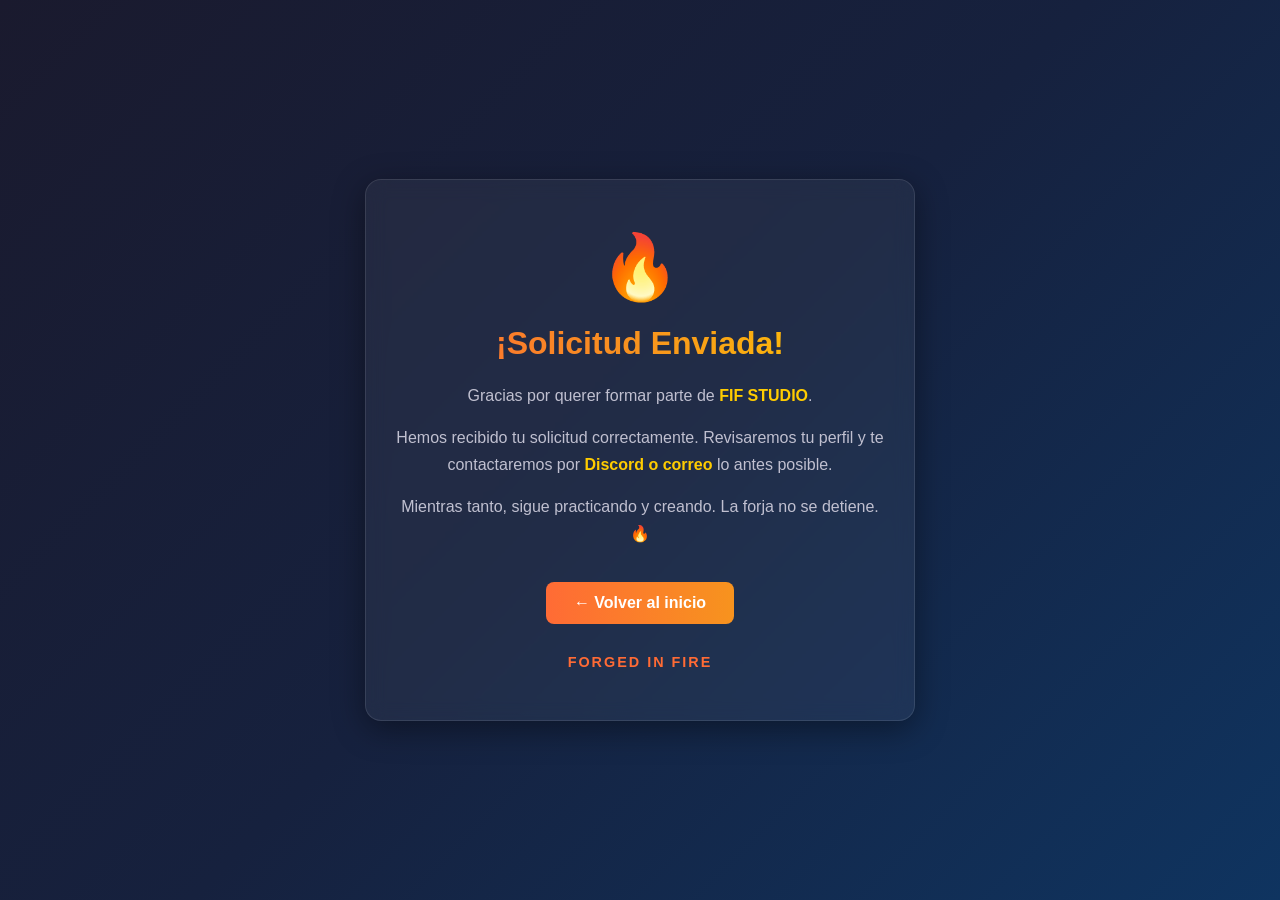
==== gracias.html @ fd801282 "Primera version pagina FIF STUDIO" ====
<!DOCTYPE html>
<html lang="es">
<head>
<meta charset="UTF-8">
<meta name="viewport" content="width=device-width, initial-scale=1.0">
<title>¡Gracias! - FIF STUDIO</title>
<style>
  * { margin: 0; padding: 0; box-sizing: border-box; }
  body {
    font-family: 'Segoe UI', Tahoma, sans-serif;
    background: linear-gradient(135deg, #1a1a2e 0%, #16213e 50%, #0f3460 100%);
    color: #eaeaea;
    min-height: 100vh;
    display: flex;
    align-items: center;
    justify-content: center;
    padding: 20px;
    text-align: center;
  }
  .card {
    max-width: 550px;
    background: rgba(255,255,255,0.05);
    border: 1px solid rgba(255,255,255,0.1);
    border-radius: 16px;
    padding: 50px 30px;
    backdrop-filter: blur(10px);
    box-shadow: 0 8px 32px rgba(0,0,0,0.4);
  }
  .emoji { font-size: 4em; margin-bottom: 20px; }
  h1 {
    font-size: 2em;
    background: linear-gradient(90deg, #ff6b35, #f7931e, #ffcc00);
    -webkit-background-clip: text;
    -webkit-text-fill-color: transparent;
    margin-bottom: 20px;
  }
  p { line-height: 1.7; color: #c0c0d0; margin-bottom: 15px; }
  .highlight { color: #ffcc00; font-weight: bold; }
  a {
    display: inline-block;
    margin-top: 20px;
    padding: 12px 28px;
    background: linear-gradient(90deg, #ff6b35, #f7931e);
    color: #fff;
    text-decoration: none;
    border-radius: 8px;
    font-weight: bold;
    transition: transform 0.2s;
  }
  a:hover { transform: translateY(-2px); }
  .logo { color: #ff6b35; font-weight: bold; letter-spacing: 2px; margin-top: 30px; font-size: 0.9em; }
</style>
</head>
<body>
<div class="card">
  <div class="emoji">🔥</div>
  <h1>¡Solicitud Enviada!</h1>
  <p>Gracias por querer formar parte de <span class="highlight">FIF STUDIO</span>.</p>
  <p>Hemos recibido tu solicitud correctamente. Revisaremos tu perfil y te contactaremos por <span class="highlight">Discord o correo</span> lo antes posible.</p>
  <p>Mientras tanto, sigue practicando y creando. La forja no se detiene. 🔥</p>
  <a href="index.html">← Volver al inicio</a>
  <div class="logo">FORGED IN FIRE</div>
</div>
</body>
</html>
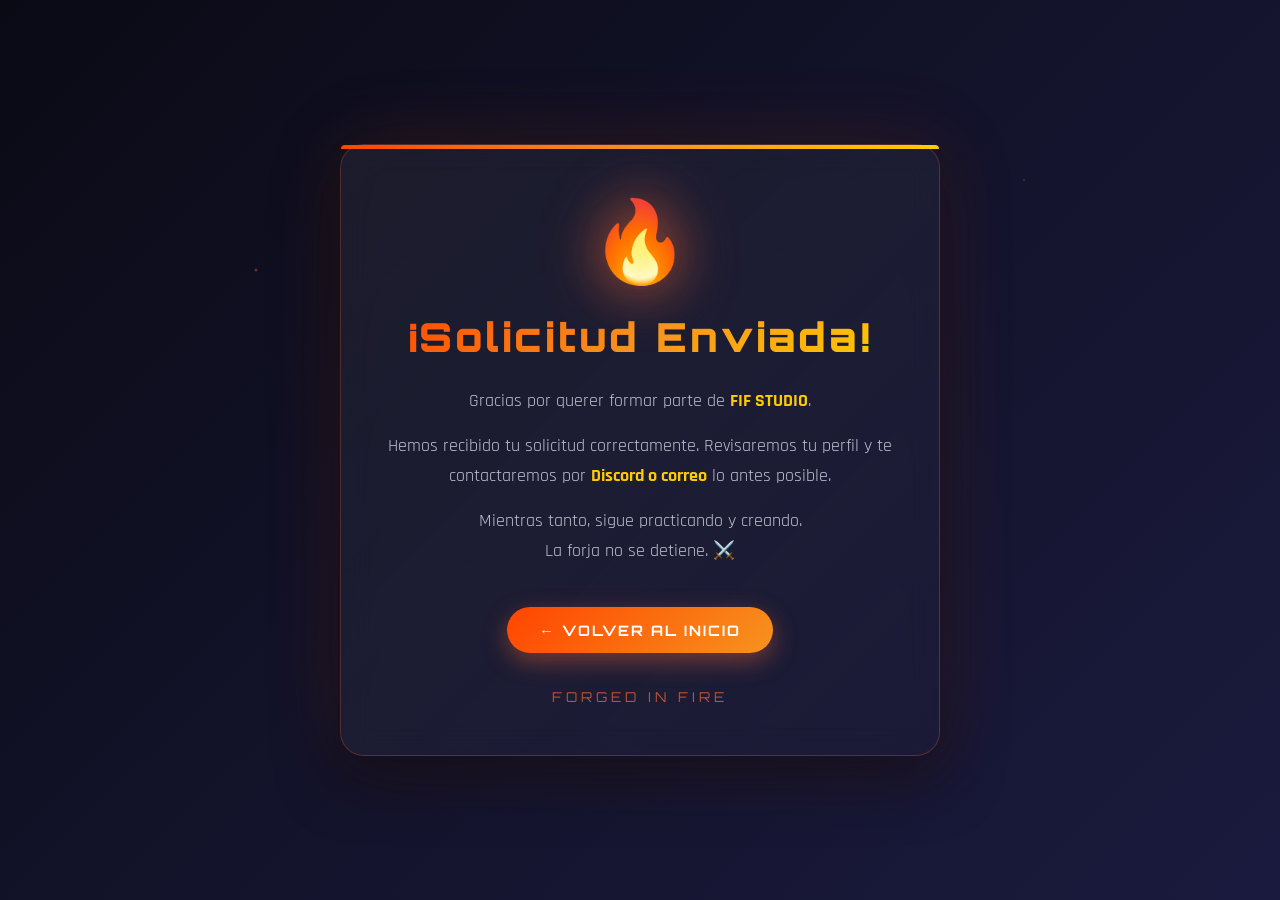
==== commit a51a2f3d: "Rediseño completo: pagina interactiva con animaciones" ====
--- a/gracias.html
+++ b/gracias.html
@@ -3,12 +3,14 @@
 <head>
 <meta charset="UTF-8">
 <meta name="viewport" content="width=device-width, initial-scale=1.0">
-<title>¡Gracias! - FIF STUDIO</title>
+<title>¡Gracias! 🔥 FIF STUDIO</title>
+<link href="https://fonts.googleapis.com/css2?family=Orbitron:wght@700;900&family=Rajdhani:wght@400;600;700&display=swap" rel="stylesheet">
 <style>
   * { margin: 0; padding: 0; box-sizing: border-box; }
+
   body {
-    font-family: 'Segoe UI', Tahoma, sans-serif;
-    background: linear-gradient(135deg, #1a1a2e 0%, #16213e 50%, #0f3460 100%);
+    font-family: 'Rajdhani', sans-serif;
+    background: linear-gradient(135deg, #0a0a15 0%, #13132b 50%, #1a1a3e 100%);
     color: #eaeaea;
     min-height: 100vh;
     display: flex;
@@ -16,50 +18,141 @@
     justify-content: center;
     padding: 20px;
     text-align: center;
+    overflow: hidden;
+    position: relative;
   }
+
+  .bg-fire::before {
+    content: '';
+    position: absolute;
+    inset: 0;
+    background-image: 
+      radial-gradient(2px 2px at 20% 30%, rgba(255,107,53,0.6), transparent),
+      radial-gradient(2px 2px at 60% 70%, rgba(255,204,0,0.5), transparent),
+      radial-gradient(1px 1px at 40% 80%, rgba(255,69,0,0.7), transparent),
+      radial-gradient(1px 1px at 80% 20%, rgba(247,147,30,0.6), transparent);
+    animation: sparkle 6s ease-in-out infinite alternate;
+  }
+
+  @keyframes sparkle {
+    0%   { opacity: 0.3; }
+    100% { opacity: 0.9; }
+  }
+
   .card {
-    max-width: 550px;
-    background: rgba(255,255,255,0.05);
-    border: 1px solid rgba(255,255,255,0.1);
-    border-radius: 16px;
-    padding: 50px 30px;
-    backdrop-filter: blur(10px);
-    box-shadow: 0 8px 32px rgba(0,0,0,0.4);
+    max-width: 600px;
+    background: linear-gradient(135deg, rgba(255,255,255,0.06), rgba(255,255,255,0.02));
+    border: 1px solid rgba(255,107,53,0.25);
+    border-radius: 24px;
+    padding: 50px 35px;
+    backdrop-filter: blur(15px);
+    box-shadow: 0 20px 60px rgba(0,0,0,0.5), 0 0 80px rgba(255,107,53,0.15);
+    position: relative;
+    z-index: 1;
+    animation: cardIn 0.8s cubic-bezier(0.4, 0, 0.2, 1);
   }
-  .emoji { font-size: 4em; margin-bottom: 20px; }
+
+  @keyframes cardIn {
+    0%   { opacity: 0; transform: translateY(40px) scale(0.95); }
+    100% { opacity: 1; transform: translateY(0) scale(1); }
+  }
+
+  .card::before {
+    content: '';
+    position: absolute;
+    top: 0; left: 0; right: 0;
+    height: 4px;
+    background: linear-gradient(90deg, #ff4500, #f7931e, #ffcc00, #f7931e, #ff4500);
+    background-size: 200% 100%;
+    border-radius: 24px 24px 0 0;
+    animation: gradientMove 3s linear infinite;
+  }
+
+  @keyframes gradientMove {
+    0%   { background-position: 0% 0; }
+    100% { background-position: 200% 0; }
+  }
+
+  .fire-big {
+    font-size: 5em;
+    display: block;
+    margin-bottom: 15px;
+    animation: flicker 1.5s infinite alternate;
+    filter: drop-shadow(0 0 30px rgba(255,107,53,0.8));
+  }
+
+  @keyframes flicker {
+    0%   { transform: scale(1); filter: drop-shadow(0 0 30px rgba(255,107,53,0.8)); }
+    100% { transform: scale(1.1); filter: drop-shadow(0 0 50px rgba(255,204,0,1)); }
+  }
+
   h1 {
-    font-size: 2em;
-    background: linear-gradient(90deg, #ff6b35, #f7931e, #ffcc00);
+    font-family: 'Orbitron', sans-serif;
+    font-size: clamp(1.8em, 5vw, 2.5em);
+    font-weight: 900;
+    letter-spacing: 3px;
+    background: linear-gradient(135deg, #ff4500 0%, #f7931e 50%, #ffcc00 100%);
     -webkit-background-clip: text;
     -webkit-text-fill-color: transparent;
-    margin-bottom: 20px;
+    background-clip: text;
+    margin-bottom: 25px;
   }
-  p { line-height: 1.7; color: #c0c0d0; margin-bottom: 15px; }
-  .highlight { color: #ffcc00; font-weight: bold; }
-  a {
-    display: inline-block;
-    margin-top: 20px;
-    padding: 12px 28px;
-    background: linear-gradient(90deg, #ff6b35, #f7931e);
-    color: #fff;
+
+  p {
+    font-size: 1.1em;
+    line-height: 1.7;
+    color: #c0c0d0;
+    margin-bottom: 15px;
+  }
+
+  .highlight {
+    color: #ffcc00;
+    font-weight: 700;
+  }
+
+  .btn-back {
+    display: inline-flex;
+    align-items: center;
+    gap: 10px;
+    margin-top: 25px;
+    padding: 14px 32px;
+    background: linear-gradient(135deg, #ff4500, #f7931e);
+    color: white;
     text-decoration: none;
-    border-radius: 8px;
-    font-weight: bold;
-    transition: transform 0.2s;
+    border-radius: 50px;
+    font-family: 'Orbitron', sans-serif;
+    font-size: 0.9em;
+    font-weight: 700;
+    letter-spacing: 2px;
+    transition: all 0.3s;
+    box-shadow: 0 8px 25px rgba(255,107,53,0.4);
   }
-  a:hover { transform: translateY(-2px); }
-  .logo { color: #ff6b35; font-weight: bold; letter-spacing: 2px; margin-top: 30px; font-size: 0.9em; }
+
+  .btn-back:hover {
+    transform: translateY(-3px) scale(1.05);
+    box-shadow: 0 15px 35px rgba(255,107,53,0.6);
+  }
+
+  .logo-footer {
+    margin-top: 35px;
+    font-family: 'Orbitron', sans-serif;
+    font-size: 0.85em;
+    letter-spacing: 4px;
+    color: #ff6b35;
+    opacity: 0.7;
+  }
 </style>
 </head>
 <body>
+<div class="bg-fire"></div>
 <div class="card">
-  <div class="emoji">🔥</div>
+  <span class="fire-big">🔥</span>
   <h1>¡Solicitud Enviada!</h1>
   <p>Gracias por querer formar parte de <span class="highlight">FIF STUDIO</span>.</p>
   <p>Hemos recibido tu solicitud correctamente. Revisaremos tu perfil y te contactaremos por <span class="highlight">Discord o correo</span> lo antes posible.</p>
-  <p>Mientras tanto, sigue practicando y creando. La forja no se detiene. 🔥</p>
-  <a href="index.html">← Volver al inicio</a>
-  <div class="logo">FORGED IN FIRE</div>
+  <p>Mientras tanto, sigue practicando y creando.<br>La forja no se detiene. ⚔️</p>
+  <a href="index.html" class="btn-back">← VOLVER AL INICIO</a>
+  <div class="logo-footer">FORGED IN FIRE</div>
 </div>
 </body>
 </html>
